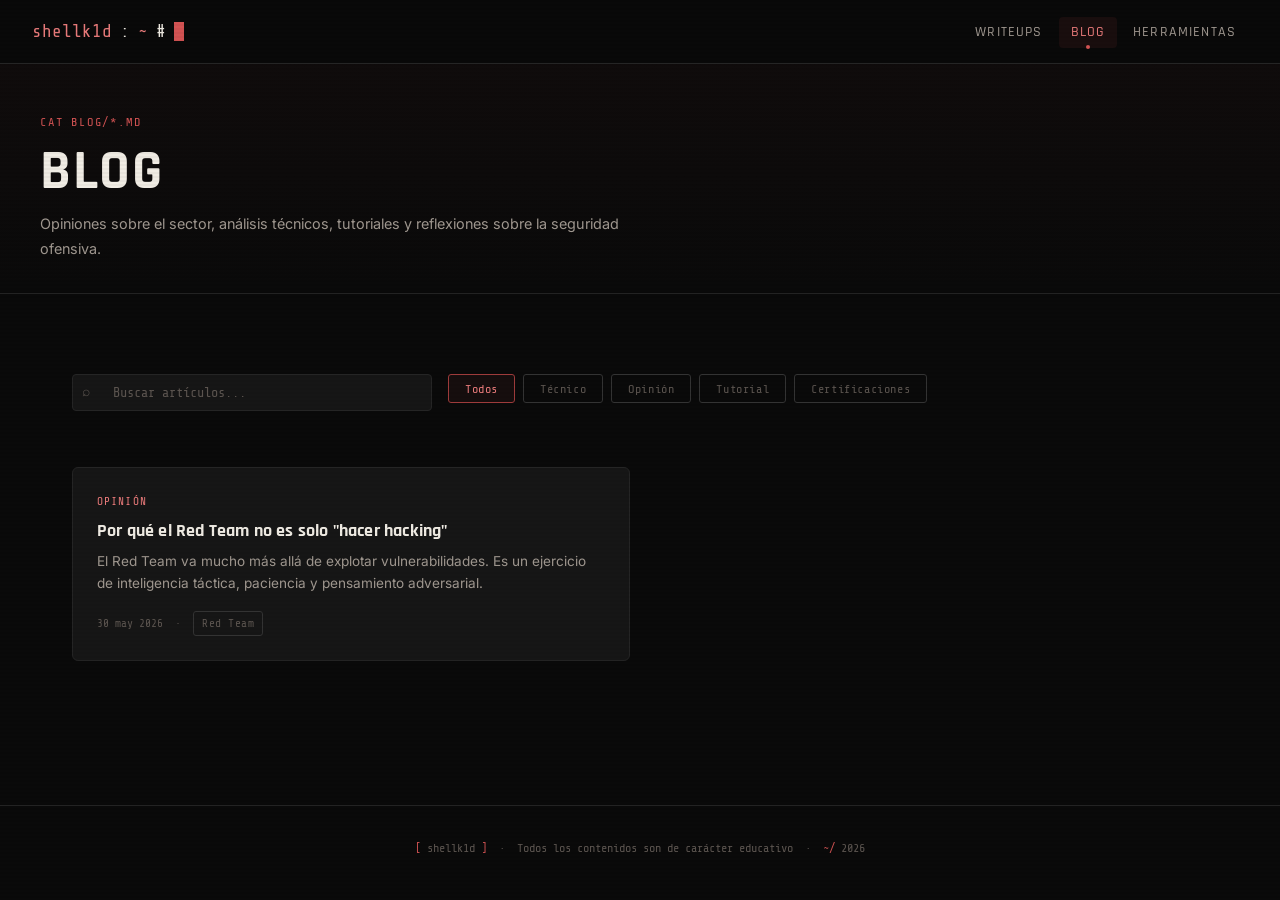
==== blog.html @ 37376bd2 "Deploy v1.0" ====
<!DOCTYPE html>
<html lang="es">

<head>
  <meta charset="UTF-8">
  <meta name="viewport" content="width=device-width, initial-scale=1.0">
  <title>Blog — shellk1d</title>
  <meta name="description"
    content="Opiniones, tutoriales y análisis técnico sobre ciberseguridad ofensiva, Red Team y el sector.">
  <meta name="theme-color" content="#0a0a0a">
  
  <!-- OpenGraph / Facebook -->
  <meta property="og:type" content="website">
  <meta property="og:url" content="https://shellk1d.github.io/blog.html">
  <meta property="og:title" content="Blog — shellk1d">
  <meta property="og:description" content="Opiniones, tutoriales y análisis técnico sobre ciberseguridad ofensiva, Red Team y el sector.">
  <meta property="og:image" content="images/og-image.png">

  <!-- Twitter -->
  <meta property="twitter:card" content="summary_large_image">
  <meta property="twitter:url" content="https://shellk1d.github.io/blog.html">
  <meta property="twitter:title" content="Blog — shellk1d">
  <meta property="twitter:description" content="Opiniones, tutoriales y análisis técnico sobre ciberseguridad ofensiva, Red Team y el sector.">
  <meta property="twitter:image" content="images/og-image.png">

  <link rel="stylesheet" href="css/style.css">
  <link rel="icon"
    href="data:image/svg+xml,<svg xmlns='http://www.w3.org/2000/svg' viewBox='0 0 100 100'><text y='.9em' font-size='90'></text></svg>">
</head>

<body>
  <div id="pageWrapper" class="page-wrapper">

    <div class="page-header">
      <div class="page-header-inner">
        <div class="page-header-eyebrow">cat blog/*.md</div>
        <h1 class="page-header-title">Blog</h1>
        <p class="page-header-sub">Opiniones sobre el sector, análisis técnicos, tutoriales y reflexiones sobre la
          seguridad ofensiva.</p>
      </div>
    </div>

    <div class="section" style="max-width:1200px; margin:0 auto;">

      <div style="display:flex; gap:1rem; flex-wrap:wrap; align-items:flex-start; margin-bottom:2rem;">
        <div class="search-wrap" style="flex:1; max-width:360px; margin-bottom:0;">
          <span class="search-icon">⌕</span>
          <input type="text" id="blogSearch" placeholder="Buscar artículos...">
        </div>
        <div class="filters" id="categoryFilter">
          <button class="filter-btn active" data-filter="all">Todos</button>
          <button class="filter-btn" data-filter="técnico">Técnico</button>
          <button class="filter-btn" data-filter="opinión">Opinión</button>
          <button class="filter-btn" data-filter="tutorial">Tutorial</button>
          <button class="filter-btn" data-filter="certificaciones">Certificaciones</button>
        </div>
      </div>

      <div class="grid-2" id="blogList"></div>
      <div id="noResults" class="no-results" style="display:none;">
        <div style="font-size:1.5rem;margin-bottom:0.5rem;">[ 0x0 ]</div>
        No se encontraron resultados.
      </div>

    </div>

  </div>

  <script src="js/content.js"></script>
  <script src="js/layout.js"></script>
  <script src="js/app.js"></script>
  <script>
    document.addEventListener('DOMContentLoaded', async () => {
      setActivePage('blog');
      await renderBlog('blogList');
      initFilters('blogList', 'categoryFilter', 'blogSearch', '.card', 'category');
    });
  </script>
</body>

</html>
---- css/style.css ----
@import url('https://fonts.googleapis.com/css2?family=Share+Tech+Mono&family=Rajdhani:wght@300;400;500;600;700&family=Inter:wght@300;400;500&display=swap');

:root {
  --red-100: #FFEAD3;
  --red-200: #F5C4C4;
  --red-300: #EA7B7B;
  --red-400: #D25353;
  --red-500: #9E3B3B;
  --red-600: #7A2828;
  --red-700: #4A1515;
  --bg-dark: #0a0a0a;
  --bg-mid: #111111;
  --bg-card: #161616;
  --bg-card-hover: #1c1c1c;
  --bg-border: #252525;
  --bg-border-light: #333333;
  --text-primary: #f0ece4;
  --text-secondary: #a09890;
  --text-muted: #5c5550;
  --text-accent: #EA7B7B;
  --text-accent-bright: #FF9A9A;
  --mono: 'Share Tech Mono', monospace;
  --display: 'Rajdhani', sans-serif;
  --body: 'Inter', sans-serif;
  --glow: 0 0 20px rgba(210, 83, 83, 0.15);
  --glow-strong: 0 0 40px rgba(210, 83, 83, 0.25);
}

*, *::before, *::after { box-sizing: border-box; margin: 0; padding: 0; }

html { scroll-behavior: smooth; }

body {
  background: var(--bg-dark);
  color: var(--text-primary);
  font-family: var(--body);
  font-size: 15px;
  line-height: 1.7;
  min-height: 100vh;
  overflow-x: hidden;
}

::selection { background: var(--red-400); color: #fff; }

/* ── SCROLLBAR ── */
::-webkit-scrollbar { width: 6px; }
::-webkit-scrollbar-track { background: var(--bg-dark); }
::-webkit-scrollbar-thumb { background: var(--red-600); border-radius: 3px; }

/* ── SCANLINE OVERLAY ── */
body::before {
  content: '';
  position: fixed;
  inset: 0;
  background: repeating-linear-gradient(0deg, transparent, transparent 2px, rgba(0,0,0,0.03) 2px, rgba(0,0,0,0.03) 4px);
  pointer-events: none;
  z-index: 9999;
}

/* ── NAVBAR ── */
.navbar {
  position: fixed;
  top: 0;
  left: 0;
  right: 0;
  z-index: 1000;
  background: rgba(10,10,10,0.92);
  backdrop-filter: blur(12px);
  border-bottom: 1px solid var(--bg-border);
  padding: 0 2rem;
  height: 64px;
  display: flex;
  align-items: center;
  justify-content: space-between;
}

.nav-brand {
  font-family: var(--mono);
  font-size: 1.1rem;
  color: var(--text-primary);
  text-decoration: none;
  display: flex;
  align-items: center;
  gap: 8px;
}

.nav-brand .prompt {
  color: var(--red-300);
}

.nav-brand .cursor {
  display: inline-block;
  width: 10px;
  height: 1.1em;
  background: var(--red-400);
  animation: blink 1s step-end infinite;
  vertical-align: middle;
}

@keyframes blink { 0%,100%{opacity:1} 50%{opacity:0} }

.nav-links {
  display: flex;
  align-items: center;
  gap: 0.25rem;
  list-style: none;
}

.nav-links a {
  font-family: var(--display);
  font-size: 0.9rem;
  font-weight: 500;
  letter-spacing: 0.08em;
  text-transform: uppercase;
  color: var(--text-secondary);
  text-decoration: none;
  padding: 0.4rem 0.75rem;
  border-radius: 4px;
  transition: color 0.2s, background 0.2s;
  position: relative;
}

.nav-links a:hover, .nav-links a.active {
  color: var(--text-accent);
  background: rgba(210, 83, 83, 0.08);
}

.nav-links a.active::after {
  content: '';
  position: absolute;
  bottom: -1px;
  left: 50%;
  transform: translateX(-50%);
  width: 4px;
  height: 4px;
  background: var(--red-400);
  border-radius: 50%;
}

.nav-toggle {
  display: none;
  background: none;
  border: none;
  color: var(--text-primary);
  font-size: 1.4rem;
  cursor: pointer;
}

/* ── MAIN LAYOUT ── */
.page-wrapper {
  padding-top: 64px;
}

/* ── HERO ── */
.hero {
  min-height: calc(100vh - 64px);
  display: flex;
  align-items: center;
  position: relative;
  overflow: hidden;
  padding: 4rem 2rem;
}

.hero-bg {
  position: absolute;
  inset: 0;
  background:
    radial-gradient(ellipse 60% 50% at 70% 50%, rgba(158,59,59,0.08) 0%, transparent 70%),
    radial-gradient(ellipse 30% 30% at 20% 80%, rgba(210,83,83,0.05) 0%, transparent 60%);
}

.hero-grid {
  position: absolute;
  inset: 0;
  background-image:
    linear-gradient(var(--bg-border) 1px, transparent 1px),
    linear-gradient(90deg, var(--bg-border) 1px, transparent 1px);
  background-size: 60px 60px;
  opacity: 0.3;
  mask-image: radial-gradient(ellipse at center, black 30%, transparent 80%);
}

.hero-content {
  position: relative;
  z-index: 1;
  max-width: 860px;
}

.hero-eyebrow {
  font-family: var(--mono);
  font-size: 0.8rem;
  color: var(--red-300);
  letter-spacing: 0.15em;
  text-transform: uppercase;
  margin-bottom: 1.5rem;
  display: flex;
  align-items: center;
  gap: 12px;
}

.hero-eyebrow::before {
  content: '';
  display: inline-block;
  width: 32px;
  height: 1px;
  background: var(--red-400);
}

.hero-name {
  font-family: var(--display);
  font-size: clamp(3.5rem, 8vw, 7rem);
  font-weight: 700;
  line-height: 1;
  letter-spacing: -0.02em;
  color: var(--text-primary);
  margin-bottom: 1rem;
}

.hero-name .accent { color: var(--red-300); }

.hero-tagline {
  font-family: var(--mono);
  font-size: 1rem;
  color: var(--text-secondary);
  margin-bottom: 2.5rem;
  display: flex;
  align-items: center;
  gap: 8px;
  flex-wrap: wrap;
}

.hero-tagline .sep { color: var(--red-600); }

.hero-stats {
  display: flex;
  gap: 2.5rem;
  margin-bottom: 3rem;
  flex-wrap: wrap;
}

.stat-item {
  display: flex;
  flex-direction: column;
}

.stat-num {
  font-family: var(--display);
  font-size: 2.2rem;
  font-weight: 700;
  color: var(--red-300);
  line-height: 1;
}

.stat-label {
  font-size: 0.75rem;
  color: var(--text-muted);
  font-family: var(--mono);
  letter-spacing: 0.08em;
  text-transform: uppercase;
  margin-top: 4px;
}

.hero-actions {
  display: flex;
  gap: 1rem;
  flex-wrap: wrap;
}

/* ── BUTTONS ── */
.btn {
  display: inline-flex;
  align-items: center;
  gap: 8px;
  font-family: var(--display);
  font-size: 0.85rem;
  font-weight: 600;
  letter-spacing: 0.1em;
  text-transform: uppercase;
  text-decoration: none;
  padding: 0.7rem 1.5rem;
  border-radius: 4px;
  border: none;
  cursor: pointer;
  transition: all 0.2s;
}

.btn-primary {
  background: var(--red-400);
  color: #fff;
}

.btn-primary:hover {
  background: var(--red-300);
  box-shadow: var(--glow);
  transform: translateY(-1px);
  color: #fff;
}

.btn-outline {
  background: transparent;
  color: var(--text-secondary);
  border: 1px solid var(--bg-border-light);
}

.btn-outline:hover {
  border-color: var(--red-500);
  color: var(--text-accent);
  background: rgba(210,83,83,0.05);
}

/* ── SECTIONS ── */
.section {
  padding: 5rem 2rem;
  max-width: 1200px;
  margin: 0 auto;
}

.section-header {
  display: flex;
  align-items: baseline;
  gap: 1.5rem;
  margin-bottom: 3rem;
  border-bottom: 1px solid var(--bg-border);
  padding-bottom: 1.5rem;
}

.section-num {
  font-family: var(--mono);
  font-size: 0.75rem;
  color: var(--red-400);
  letter-spacing: 0.1em;
}

.section-title {
  font-family: var(--display);
  font-size: 1.75rem;
  font-weight: 700;
  letter-spacing: 0.05em;
  text-transform: uppercase;
  color: var(--text-primary);
}

.section-line {
  flex: 1;
  height: 1px;
  background: linear-gradient(90deg, var(--bg-border-light), transparent);
}

.section-link {
  font-family: var(--mono);
  font-size: 0.75rem;
  color: var(--text-muted);
  text-decoration: none;
  letter-spacing: 0.05em;
  transition: color 0.2s;
  white-space: nowrap;
}

.section-link:hover { color: var(--text-accent); }

/* ── CARDS ── */
.card {
  background: var(--bg-card);
  border: 1px solid var(--bg-border);
  border-radius: 6px;
  padding: 1.5rem;
  transition: border-color 0.25s, background 0.25s, transform 0.25s;
  text-decoration: none;
  color: inherit;
  display: block;
}

.card:hover {
  border-color: var(--red-600);
  background: var(--bg-card-hover);
  transform: translateY(-2px);
  box-shadow: var(--glow);
}

/* ── TAGS / BADGES ── */
.tag {
  display: inline-block;
  font-family: var(--mono);
  font-size: 0.7rem;
  padding: 2px 8px;
  border-radius: 3px;
  border: 1px solid var(--bg-border-light);
  color: var(--text-muted);
  letter-spacing: 0.05em;
}

.tag-os { border-color: var(--red-700); color: var(--red-300); background: rgba(158,59,59,0.08); }
.tag-easy { border-color: #2a5a2a; color: #6abf69; background: rgba(42,90,42,0.15); }
.tag-medium { border-color: #5a4a1a; color: #e6b84a; background: rgba(90,74,26,0.15); }
.tag-hard { border-color: var(--red-700); color: var(--red-300); background: rgba(158,59,59,0.12); }
.tag-insane { border-color: #5a1a5a; color: #c46ac4; background: rgba(90,26,90,0.15); }
.tag-htb { color: #9fef00; border-color: rgba(159,239,0,0.25); background: rgba(159,239,0,0.05); }
.tag-thm { color: #c11111; border-color: rgba(193,17,17,0.3); background: rgba(193,17,17,0.08); }

/* ── WRITEUP CARD ── */
.writeup-card { position: relative; overflow: hidden; }

.writeup-card::before {
  content: '';
  position: absolute;
  left: 0; top: 0; bottom: 0;
  width: 3px;
  background: var(--red-600);
  opacity: 0;
  transition: opacity 0.2s;
}

.writeup-card:hover::before { opacity: 1; }

.writeup-platform {
  font-family: var(--mono);
  font-size: 0.7rem;
  letter-spacing: 0.1em;
  text-transform: uppercase;
  margin-bottom: 0.75rem;
  display: flex;
  align-items: center;
  gap: 8px;
}

.writeup-title {
  font-family: var(--display);
  font-size: 1.3rem;
  font-weight: 700;
  color: var(--text-primary);
  margin-bottom: 0.5rem;
  letter-spacing: 0.02em;
}

.writeup-desc {
  font-size: 0.85rem;
  color: var(--text-secondary);
  line-height: 1.6;
  margin-bottom: 1rem;
}

.writeup-footer {
  display: flex;
  align-items: center;
  justify-content: space-between;
  flex-wrap: wrap;
  gap: 0.5rem;
}

.writeup-tags { display: flex; gap: 6px; flex-wrap: wrap; }

.writeup-date {
  font-family: var(--mono);
  font-size: 0.7rem;
  color: var(--text-muted);
}

/* ── BLOG CARD ── */
.blog-category {
  font-family: var(--mono);
  font-size: 0.7rem;
  letter-spacing: 0.1em;
  text-transform: uppercase;
  color: var(--red-300);
  margin-bottom: 0.5rem;
}

.blog-title {
  font-family: var(--display);
  font-size: 1.15rem;
  font-weight: 700;
  color: var(--text-primary);
  margin-bottom: 0.5rem;
  line-height: 1.3;
  letter-spacing: 0.01em;
}

.blog-excerpt {
  font-size: 0.85rem;
  color: var(--text-secondary);
  line-height: 1.6;
  margin-bottom: 1rem;
}

.blog-meta {
  display: flex;
  align-items: center;
  gap: 12px;
  font-family: var(--mono);
  font-size: 0.7rem;
  color: var(--text-muted);
}

/* ── TOOL CARD ── */
.tool-name {
  font-family: var(--mono);
  font-size: 1rem;
  color: var(--red-300);
  margin-bottom: 0.5rem;
}

.tool-name::before { content: '~/'; color: var(--text-muted); }

.tool-desc {
  font-size: 0.85rem;
  color: var(--text-secondary);
  line-height: 1.6;
  margin-bottom: 1rem;
}

.tool-footer {
  display: flex;
  align-items: center;
  justify-content: space-between;
  gap: 0.5rem;
  flex-wrap: wrap;
}

.tool-stars {
  font-family: var(--mono);
  font-size: 0.75rem;
  color: var(--text-muted);
  display: flex;
  align-items: center;
  gap: 4px;
}

/* ── RESEARCH CARD ── */
.research-status {
  display: inline-block;
  font-family: var(--mono);
  font-size: 0.65rem;
  padding: 2px 8px;
  border-radius: 2px;
  letter-spacing: 0.08em;
  text-transform: uppercase;
  margin-bottom: 0.75rem;
}

.status-published { background: rgba(42,90,42,0.2); color: #6abf69; border: 1px solid rgba(106,191,105,0.2); }
.status-progress { background: rgba(90,74,26,0.2); color: #e6b84a; border: 1px solid rgba(230,184,74,0.2); }

.research-title {
  font-family: var(--display);
  font-size: 1.1rem;
  font-weight: 700;
  color: var(--text-primary);
  margin-bottom: 0.5rem;
  letter-spacing: 0.01em;
}

.research-abstract {
  font-size: 0.85rem;
  color: var(--text-secondary);
  line-height: 1.6;
  margin-bottom: 1rem;
}

/* ── TERMINAL EFFECT ── */
.terminal-block {
  background: #0d0d0d;
  border: 1px solid var(--bg-border);
  border-radius: 6px;
  padding: 1.25rem;
  font-family: var(--mono);
  font-size: 0.8rem;
  line-height: 1.8;
}

.terminal-block .t-prompt { color: var(--red-400); }
.terminal-block .t-path { color: #6abf69; }
.terminal-block .t-text { color: var(--text-secondary); }
.terminal-block .t-output { color: var(--text-muted); }

/* ── FILTERS ── */
.filters {
  display: flex;
  gap: 8px;
  flex-wrap: wrap;
  margin-bottom: 2rem;
}

.filter-btn {
  font-family: var(--mono);
  font-size: 0.75rem;
  padding: 0.4rem 1rem;
  border-radius: 3px;
  border: 1px solid var(--bg-border-light);
  background: transparent;
  color: var(--text-muted);
  cursor: pointer;
  transition: all 0.2s;
  letter-spacing: 0.05em;
}

.filter-btn:hover, .filter-btn.active {
  border-color: var(--red-500);
  color: var(--text-accent);
  background: rgba(210,83,83,0.06);
}

/* ── SEARCH ── */
.search-wrap {
  position: relative;
  max-width: 400px;
  margin-bottom: 2rem;
}

.search-wrap input {
  width: 100%;
  background: var(--bg-card);
  border: 1px solid var(--bg-border);
  border-radius: 4px;
  color: var(--text-primary);
  font-family: var(--mono);
  font-size: 0.85rem;
  padding: 0.6rem 1rem 0.6rem 2.5rem;
  outline: none;
  transition: border-color 0.2s;
}

.search-wrap input::placeholder { color: var(--text-muted); }
.search-wrap input:focus { border-color: var(--red-600); }

.search-icon {
  position: absolute;
  left: 10px;
  top: 50%;
  transform: translateY(-50%);
  color: var(--text-muted);
  font-size: 0.85rem;
}

/* ── GRID LAYOUTS ── */
.grid-3 { display: grid; grid-template-columns: repeat(auto-fill, minmax(300px, 1fr)); gap: 1.25rem; }
.grid-2 { display: grid; grid-template-columns: repeat(auto-fill, minmax(400px, 1fr)); gap: 1.25rem; }

/* ── FOOTER ── */
footer {
  border-top: 1px solid var(--bg-border);
  padding: 2rem;
  text-align: center;
  font-family: var(--mono);
  font-size: 0.75rem;
  color: var(--text-muted);
  margin-top: 4rem;
}

footer .footer-accent { color: var(--red-400); }

/* ── PAGE HEADER ── */
.page-header {
  border-bottom: 1px solid var(--bg-border);
  padding: 3rem 2rem 2rem;
  background: linear-gradient(180deg, rgba(158,59,59,0.04) 0%, transparent 100%);
}

.page-header-inner {
  max-width: 1200px;
  margin: 0 auto;
}

.page-header-eyebrow {
  font-family: var(--mono);
  font-size: 0.75rem;
  color: var(--red-400);
  letter-spacing: 0.15em;
  text-transform: uppercase;
  margin-bottom: 0.75rem;
}

.page-header-title {
  font-family: var(--display);
  font-size: clamp(2rem, 5vw, 3.5rem);
  font-weight: 700;
  letter-spacing: 0.03em;
  text-transform: uppercase;
  color: var(--text-primary);
  line-height: 1;
  margin-bottom: 0.75rem;
}

.page-header-sub {
  font-size: 0.9rem;
  color: var(--text-secondary);
  max-width: 600px;
}

/* ── NO RESULTS ── */
.no-results {
  text-align: center;
  padding: 4rem 2rem;
  font-family: var(--mono);
  color: var(--text-muted);
  font-size: 0.85rem;
}

/* ── SOCIAL LINKS ── */
.social-links {
  display: flex;
  gap: 0.75rem;
  flex-wrap: wrap;
}

.social-link {
  display: inline-flex;
  align-items: center;
  gap: 6px;
  font-family: var(--mono);
  font-size: 0.75rem;
  color: var(--text-muted);
  text-decoration: none;
  padding: 0.4rem 0.8rem;
  border: 1px solid var(--bg-border);
  border-radius: 3px;
  transition: all 0.2s;
  letter-spacing: 0.05em;
}

.social-link:hover {
  color: var(--text-accent);
  border-color: var(--red-600);
  background: rgba(210,83,83,0.05);
}

/* ── ABOUT PAGE ── */
.skill-group { margin-bottom: 2rem; }

.skill-group-title {
  font-family: var(--mono);
  font-size: 0.75rem;
  color: var(--red-400);
  letter-spacing: 0.1em;
  text-transform: uppercase;
  margin-bottom: 0.75rem;
}

.skill-pills {
  display: flex;
  flex-wrap: wrap;
  gap: 8px;
}

.skill-pill {
  font-family: var(--mono);
  font-size: 0.78rem;
  padding: 0.3rem 0.8rem;
  background: var(--bg-card);
  border: 1px solid var(--bg-border-light);
  border-radius: 3px;
  color: var(--text-secondary);
}

.cert-badge {
  display: inline-flex;
  align-items: center;
  gap: 8px;
  font-family: var(--mono);
  font-size: 0.85rem;
  padding: 0.6rem 1.2rem;
  background: rgba(158,59,59,0.1);
  border: 1px solid var(--red-700);
  border-radius: 4px;
  color: var(--red-200);
  letter-spacing: 0.08em;
}

/* ── CANVAS HERO NODES ── */
#heroCanvas {
  position: absolute;
  inset: 0;
  width: 100%;
  height: 100%;
  opacity: 0.65;
  pointer-events: none;
  z-index: 0;
}

/* ── SCROLL REVEAL ANIMATIONS ── */
.reveal {
  opacity: 0;
  transform: translateY(30px);
  transition: opacity 0.8s cubic-bezier(0.2, 0.8, 0.2, 1), transform 0.8s cubic-bezier(0.2, 0.8, 0.2, 1);
}

.reveal.active {
  opacity: 1;
  transform: translateY(0);
}

/* ── MOUSE REACTIVE CARD GLOW ── */
.card {
  position: relative;
  overflow: hidden;
}

.card::after {
  content: '';
  position: absolute;
  inset: -1px;
  background: radial-gradient(
    300px circle at var(--mouse-x, 0px) var(--mouse-y, 0px),
    rgba(234, 123, 123, 0.12),
    transparent 50%
  );
  border-radius: inherit;
  z-index: 3;
  opacity: 0;
  transition: opacity 0.3s;
  pointer-events: none;
}

.card:hover::after {
  opacity: 1;
}


/* ── ARTICLE CONTENT (MARKDOWN RENDERING) ── */
.article-content {
  max-width: 800px;
  margin: 0 auto;
  padding: 3rem 1.5rem;
}

.article-content h1,
.article-content h2,
.article-content h3,
.article-content h4 {
  font-family: var(--display);
  color: var(--text-primary);
  margin-top: 2rem;
  margin-bottom: 1rem;
  text-transform: uppercase;
  letter-spacing: 0.05em;
}

.article-content h1 {
  font-size: 2rem;
  border-bottom: 1px solid var(--bg-border);
  padding-bottom: 0.5rem;
}

.article-content h2 {
  font-size: 1.5rem;
}

.article-content h3 {
  font-size: 1.25rem;
}

.article-content p {
  margin-bottom: 1.5rem;
  color: var(--text-secondary);
  line-height: 1.8;
}

.article-content a {
  color: var(--text-accent);
  text-decoration: none;
  border-bottom: 1px dashed var(--red-500);
  transition: border-color 0.2s, color 0.2s;
}

.article-content a:hover {
  color: var(--text-accent-bright);
  border-bottom-style: solid;
}

.article-content ul,
.article-content ol {
  margin-left: 1.5rem;
  margin-bottom: 1.5rem;
  color: var(--text-secondary);
}

.article-content li {
  margin-bottom: 0.5rem;
}

.article-content code {
  font-family: var(--mono);
  background: rgba(234, 123, 123, 0.08);
  border: 1px solid rgba(234, 123, 123, 0.15);
  color: var(--red-200);
  padding: 2px 6px;
  border-radius: 3px;
  font-size: 0.9em;
}

.article-content pre {
  background: var(--bg-card);
  border: 1px solid var(--bg-border);
  border-radius: 6px;
  padding: 1.25rem;
  overflow-x: auto;
  margin-bottom: 1.5rem;
}

.article-content pre code {
  background: transparent;
  border: none;
  padding: 0;
  color: var(--text-primary);
  font-size: 0.85rem;
}

.article-content blockquote {
  border-left: 3px solid var(--red-400);
  padding-left: 1.25rem;
  margin-bottom: 1.5rem;
  font-style: italic;
  color: var(--text-primary);
}

/* ── RESPONSIVE ── */
@media (max-width: 768px) {
  .nav-links { display: none; flex-direction: column; position: absolute; top: 64px; left: 0; right: 0; background: rgba(10,10,10,0.98); border-bottom: 1px solid var(--bg-border); padding: 1rem; gap: 0; }
  .nav-links.open { display: flex; }
  .nav-links a { padding: 0.75rem 1rem; border-radius: 0; border-bottom: 1px solid var(--bg-border); }
  .nav-toggle { display: block; }
  .hero { padding: 3rem 1.5rem; }
  .hero-stats { gap: 1.5rem; }
  .section { padding: 3rem 1.5rem; }
  .grid-3, .grid-2 { grid-template-columns: 1fr; }
  .page-header { padding: 2rem 1.5rem 1.5rem; }
  

}
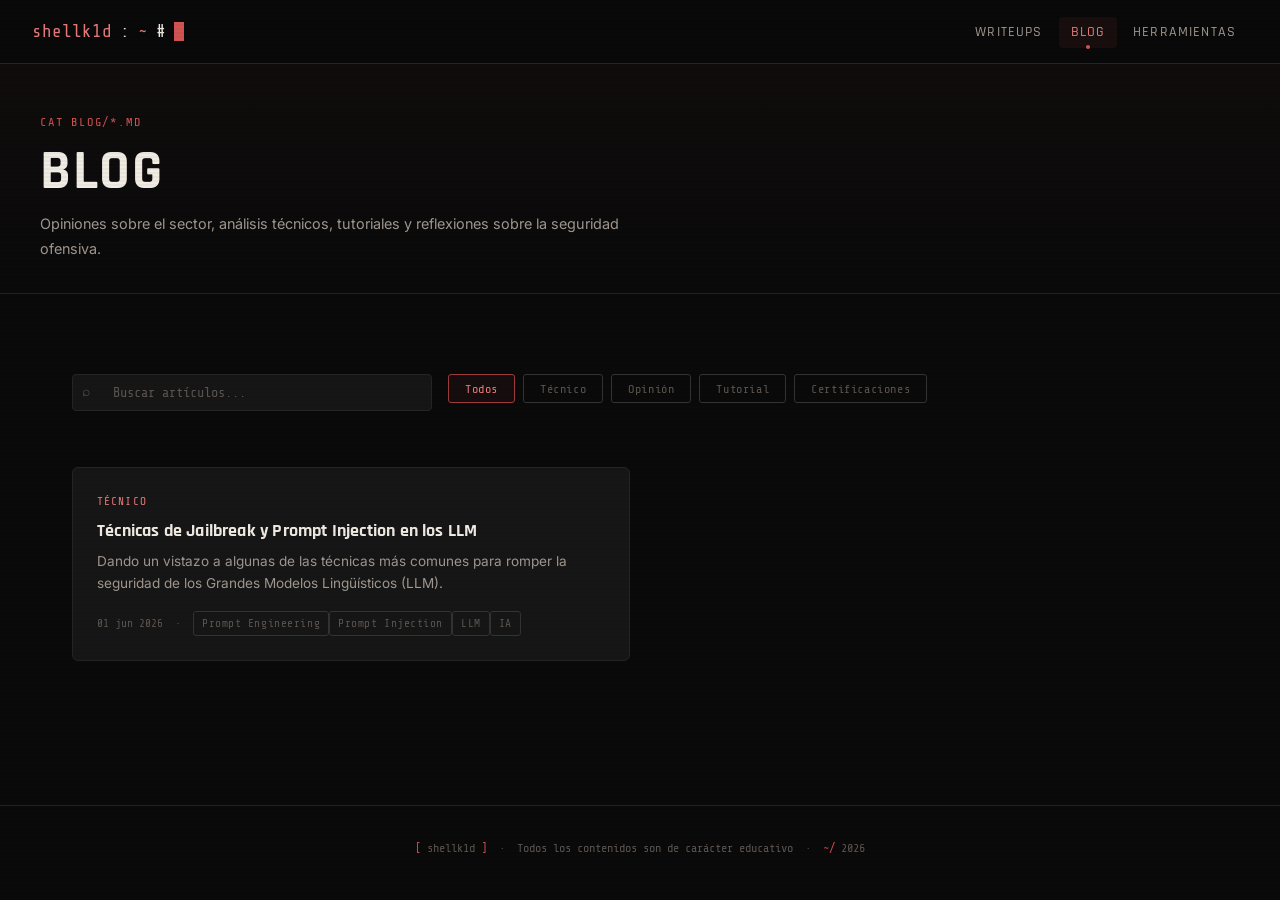
==== commit 57671f3a: "Titles Fixed" ====
--- a/blog.html
+++ b/blog.html
@@ -4,7 +4,7 @@
 <head>
   <meta charset="UTF-8">
   <meta name="viewport" content="width=device-width, initial-scale=1.0">
-  <title>Blog — shellk1d</title>
+  <title>shellk1d - Blog</title>
   <meta name="description"
     content="Opiniones, tutoriales y análisis técnico sobre ciberseguridad ofensiva, Red Team y el sector.">
   <meta name="theme-color" content="#0a0a0a">
